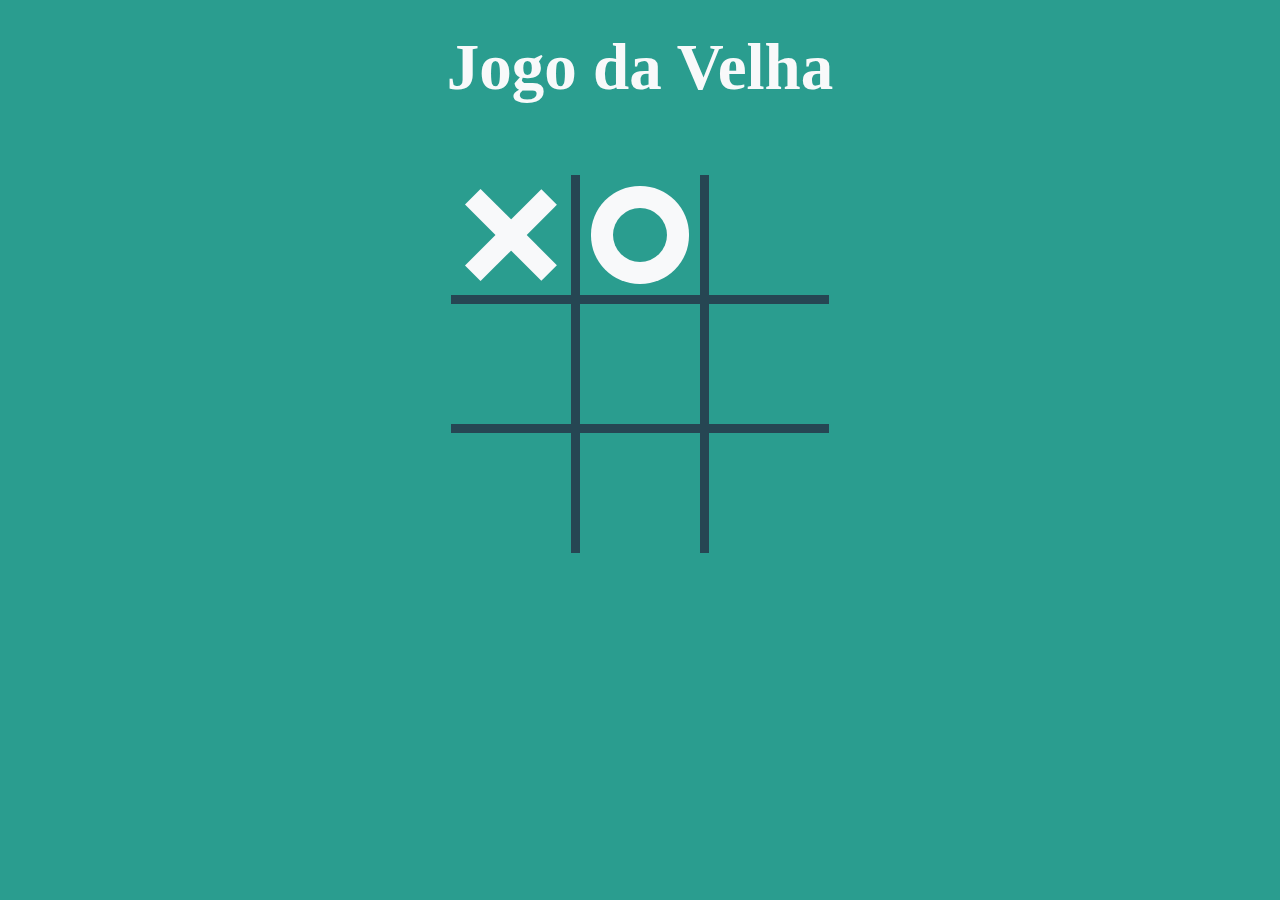
==== index.html @ 8af5f621 "adding effect in circle hover" ====
<!DOCTYPE html>
<html lang="pt-BR">

<head>
    <meta charset="UTF-8">
    <meta http-equiv="X-UA-Compatible" content="IE=edge">
    <meta name="viewport" content="width=device-width, initial-scale=1.0">
    <!-- JavaScript -->
    <script defer src="./assets/js/script.js"></script>
    <!-- CSS -->
    <link rel="stylesheet" href="./assets/css/style.css">
    <!-- Google Fonts -->
    <link rel="preconnect" href="https://fonts.googleapis.com">
    <link rel="preconnect" href="https://fonts.gstatic.com" crossorigin>
    <link href="https://fonts.googleapis.com/css2?family=Permanent+Marker&family=Roboto&display=swap" rel="stylesheet">
    <!-- Favicon -->
    <link rel="icon" href="./assets/img/icons8-tic-tac-toe-40.png">
    <!-- Page title -->
    <title>Jogo da Velha</title>
</head>

<body>

    <header>
        <h1 id="title">Jogo da Velha</h1>
    </header>

    <main class="board o">
        <div class="cell x"></div>
        <div class="cell o"></div>
        <div class="cell"></div>
        <div class="cell"></div>
        <div class="cell"></div>
        <div class="cell"></div>
        <div class="cell"></div>
        <div class="cell"></div>
        <div class="cell"></div>
    </main>

    <div class="winner-modal"></div>
</body>

</html>
---- assets/css/style.css ----
* {
    margin: 0;
    padding: 0;
}

:root {
    font-size: 62.5%;
    --hover: #56b2a7;
    --dark-green: #264653;
    --green: #2a9d8f;
    --white: #f8f9fa;
    --cell-size: 12rem;
    --symbol-size: calc(var(--cell-size) * 0.9);
}

body {
    background: var(--green);
}

#title {
    color: var(--white);
    font: 700 6.5rem 'Permanent Marker', cursive;
}

header {
    display: flex;
    justify-content: center;
    margin: 3rem 0 7rem 0;
}

.board {
    display: grid;
    grid-template-columns: repeat(3, auto);
    justify-content: center;
}

.cell {
    position: relative;
    display: flex;
    height: var(--cell-size);
    width: var(--cell-size);
    border: .9rem solid var(--dark-green);
    font: 400 var(--symbol-size) 'Roboto', sans-serif;
    color: var(--white);
    justify-content: center;
    align-items: center;
    cursor: pointer;
}

.cell:nth-child(-n + 9) {
    border-top: none;
    border-left: none;
}

.cell:nth-child(n + 7) {
    border-bottom: none;
}

.cell:nth-child(3n +3) {
    border-right: none;
}

.cell.x::after,
.cell.x::before,
.cell.o::before,
.cell.o::after {
    background-color: var(--white);
}

.board.o .cell:not(.x):not(.o):hover::before,
.board.x .cell:not(.x):not(.o):hover::before,
.board.x .cell:not(.x):not(.o):hover::after {
    background-color: var(--hover);
}

.board.x .cell:not(.x):not(.o):hover::before,
.board.x .cell:not(.x):not(.o):hover::after,
.cell.x::after,
.cell.x::before {
    position: absolute;
    content: "";
    width: calc(var(--symbol-size) * 0.2);
    height: var(--symbol-size);
}

.board.x .cell:not(.x):not(.o):hover::before,
.cell.x::after {
    transform: rotate(45deg);
}

.board.x .cell:not(.x):not(.o):hover::after,
.cell.x::before {
    transform: rotate(-45deg);
}

.board.o .cell:not(.x):not(.o):hover::before,
.board.o .cell:not(.x):not(.o):hover::after,
.cell.o::after,
.cell.o::before {
    position: absolute;
    content: "";
    width: var(--symbol-size);
    height: var(--symbol-size);
    border-radius: 50%;
}

.board.o .cell:not(.x):not(.o):hover::before,
.cell.o::before {
    width: calc(var(--symbol-size) * 0.9);
    height: calc(var(--symbol-size) * 0.9);
}

.board.o .cell:not(.x):not(.o):hover::after,
.cell.o::after {
    width: calc(var(--symbol-size) * 0.5);
    height: calc(var(--symbol-size) * 0.5);
    background-color: var(--green);
}

.cell.x,
.cell.o {
    cursor: not-allowed;
}
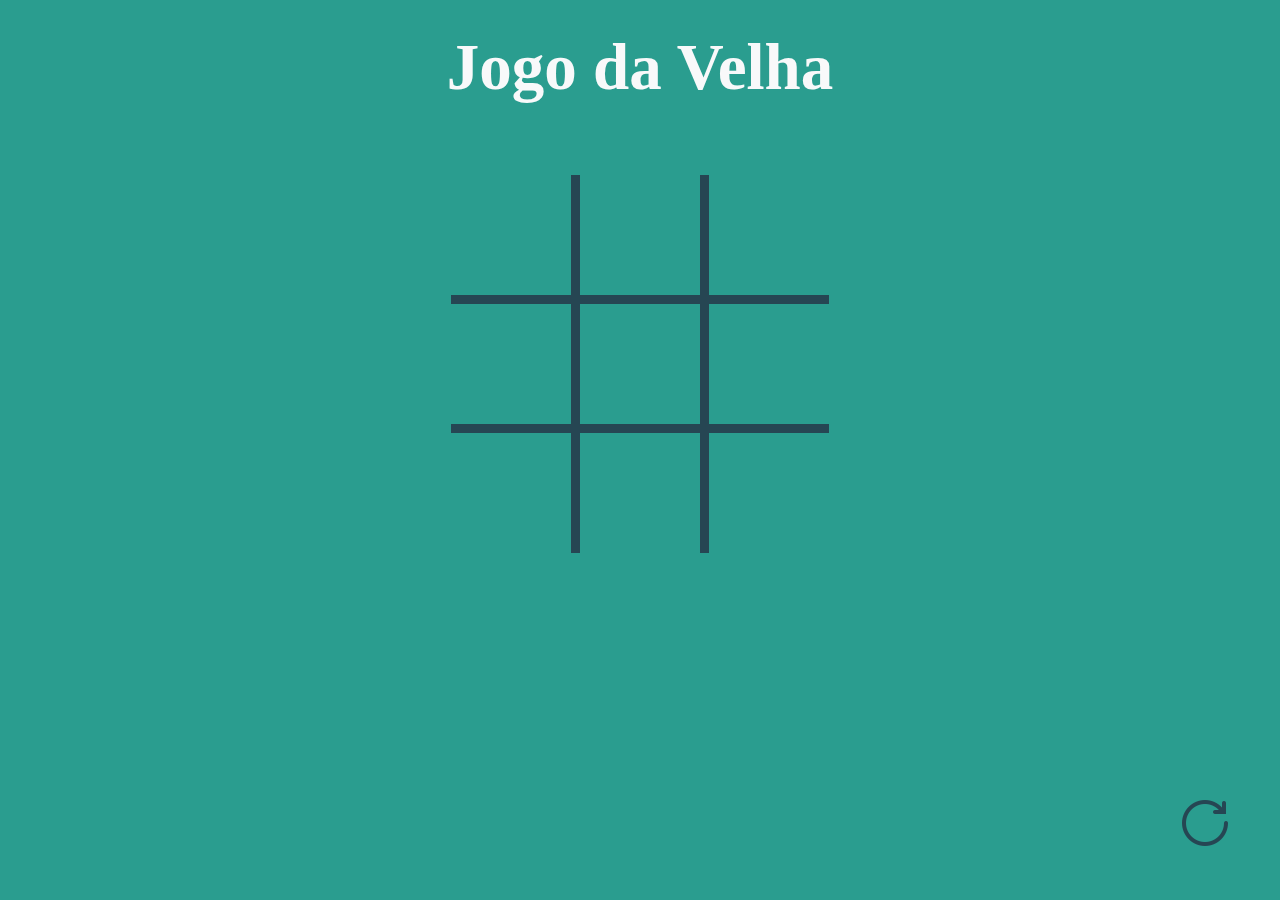
==== commit 7a9dbea9: "adding more functions" ====
--- a/index.html
+++ b/index.html
@@ -4,9 +4,6 @@
 <head>
     <meta charset="UTF-8">
     <meta http-equiv="X-UA-Compatible" content="IE=edge">
-    <meta name="viewport" content="width=device-width, initial-scale=1.0">
-    <!-- JavaScript -->
-    <script defer src="./assets/js/script.js"></script>
     <!-- CSS -->
     <link rel="stylesheet" href="./assets/css/style.css">
     <!-- Google Fonts -->
@@ -25,19 +22,26 @@
         <h1 id="title">Jogo da Velha</h1>
     </header>
 
-    <main class="board o">
-        <div class="cell x"></div>
-        <div class="cell o"></div>
-        <div class="cell"></div>
-        <div class="cell"></div>
-        <div class="cell"></div>
-        <div class="cell"></div>
-        <div class="cell"></div>
-        <div class="cell"></div>
-        <div class="cell"></div>
+    <main class="board x">
+        <div id="0" class="cell"></div>
+        <div id="1" class="cell"></div>
+        <div id="2" class="cell"></div>
+        <div id="3" class="cell"></div>
+        <div id="4" class="cell"></div>
+        <div id="5" class="cell"></div>
+        <div id="6" class="cell"></div>
+        <div id="7" class="cell"></div>
+        <div id="8" class="cell"></div>
     </main>
 
+    <div id="reset">
+        <a href="#"><img src="./assets/img/icons8-reset-50.png" alt="Reset Button" title="Recomeçar jogo"></a>
+    </div>
+
     <div class="winner-modal"></div>
+
+    <script src="./assets/js/game.js"></script>
+    <script src="./assets/js/interface.js"></script>
 </body>
 
 </html>--- a/assets/css/style.css
+++ b/assets/css/style.css
@@ -15,6 +15,15 @@
 
 body {
     background: var(--green);
+}
+
+
+/* reset button */
+
+body>div {
+    position: absolute;
+    right: 5rem;
+    bottom: 5rem;
 }
 
 #title {
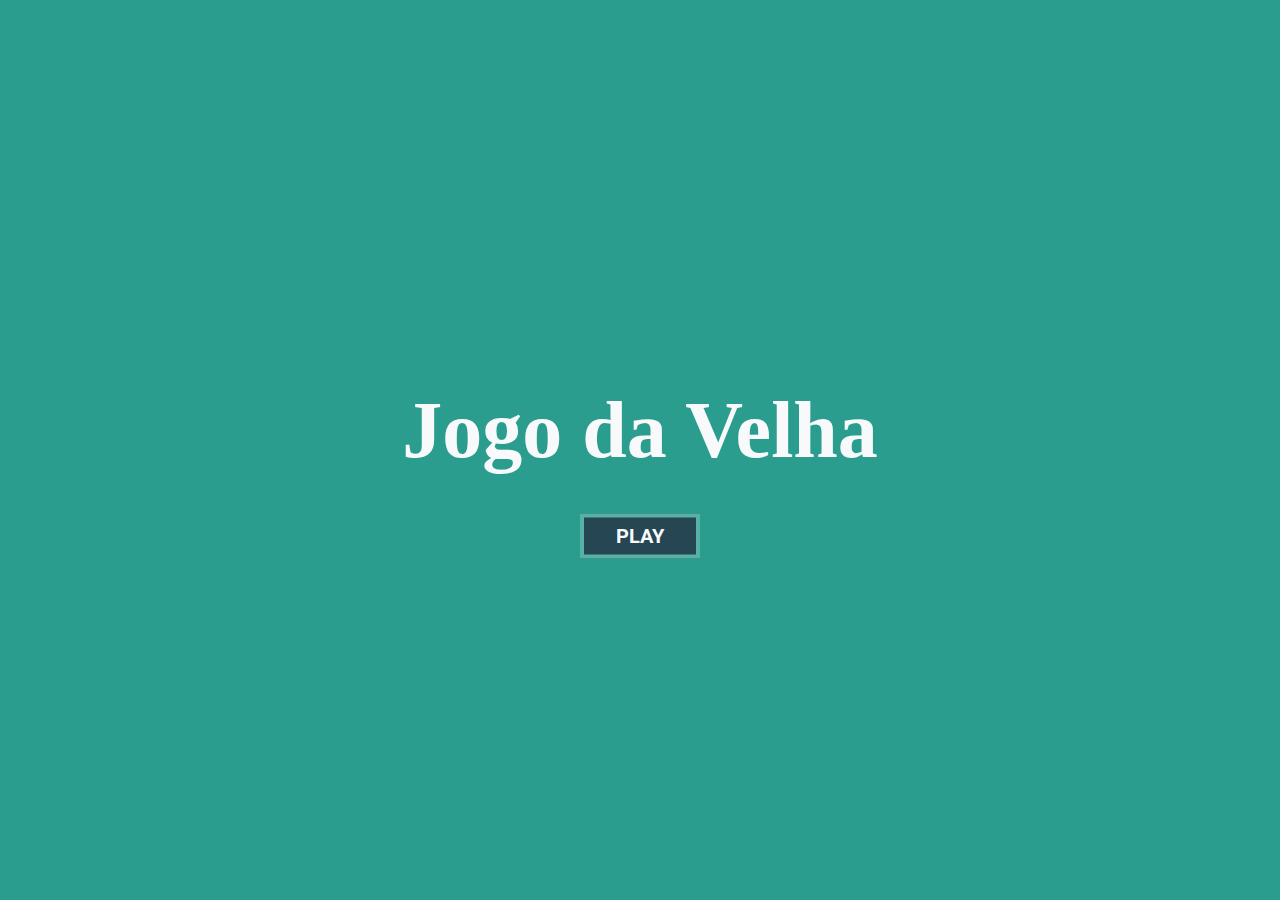
==== commit db50db76: "updates" ====
--- a/index.html
+++ b/index.html
@@ -5,7 +5,7 @@
     <meta charset="UTF-8">
     <meta http-equiv="X-UA-Compatible" content="IE=edge">
     <!-- CSS -->
-    <link rel="stylesheet" href="./assets/css/style.css">
+    <link rel="stylesheet" href="./assets/css/main.css">
     <!-- Google Fonts -->
     <link rel="preconnect" href="https://fonts.googleapis.com">
     <link rel="preconnect" href="https://fonts.gstatic.com" crossorigin>
@@ -17,31 +17,14 @@
 </head>
 
 <body>
-
-    <header>
-        <h1 id="title">Jogo da Velha</h1>
-    </header>
-
-    <main class="board x">
-        <div id="0" class="cell"></div>
-        <div id="1" class="cell"></div>
-        <div id="2" class="cell"></div>
-        <div id="3" class="cell"></div>
-        <div id="4" class="cell"></div>
-        <div id="5" class="cell"></div>
-        <div id="6" class="cell"></div>
-        <div id="7" class="cell"></div>
-        <div id="8" class="cell"></div>
-    </main>
-
-    <div id="reset">
-        <a href="#"><img src="./assets/img/icons8-reset-50.png" alt="Reset Button" title="Recomeçar jogo"></a>
+    <div class="content">
+        <header>
+            <h1 id="title">Jogo da Velha</h1>
+        </header>
+        <button id="play">PLAY</button>
     </div>
-
-    <div class="winner-modal"></div>
-
-    <script src="./assets/js/game.js"></script>
-    <script src="./assets/js/interface.js"></script>
+    <!-- Modal - Choose an option (BOT or PvP) -->
+    <div id="menu-modal"></div>
 </body>
 
 </html>--- a/assets/css/main.css
+++ b/assets/css/main.css
@@ -0,0 +1,73 @@
+* {
+    margin: 0;
+    padding: 0;
+    box-sizing: border-box;
+}
+
+:root {
+    font-size: 62.5%;
+    --hover: #56b2a7;
+    --dark-green: #264653;
+    --green: #2a9d8f;
+    --white: #f8f9fa;
+    --cell-size: 12rem;
+    --symbol-size: calc(var(--cell-size) * 0.9);
+}
+
+body {
+    display: flex;
+    background: var(--green);
+    width: 100vw;
+    height: 100vh;
+    align-items: center;
+    justify-content: center;
+}
+
+.content {
+    position: relative;
+    display: flex;
+    flex-direction: column;
+    justify-content: center;
+    align-items: center;
+    width: 100%;
+}
+
+#title {
+    color: var(--white);
+    font-family: 'Permanent Marker', cursive;
+    font-size: 8rem;
+    font-weight: 700;
+}
+
+header {
+    display: flex;
+    margin: 3rem 0 7rem 0;
+}
+
+button {
+    appearance: none;
+    border: none;
+    cursor: pointer;
+}
+
+#play {
+    position: absolute;
+    height: 4.5rem;
+    width: 12rem;
+    cursor: pointer;
+    color: var(--white);
+    border: .4rem solid var(--hover);
+    background: var(--dark-green);
+    font: 700 2rem 'Roboto', sans;
+    transition: ease-in-out;
+    transform: translateY(190%);
+    transition: filter .2s;
+    transition: .2s ease-in
+}
+
+#play:hover {
+    height: 4.7rem;
+    width: 12.8rem;
+    transition: ease-in-out;
+    filter: brightness(1.2);
+}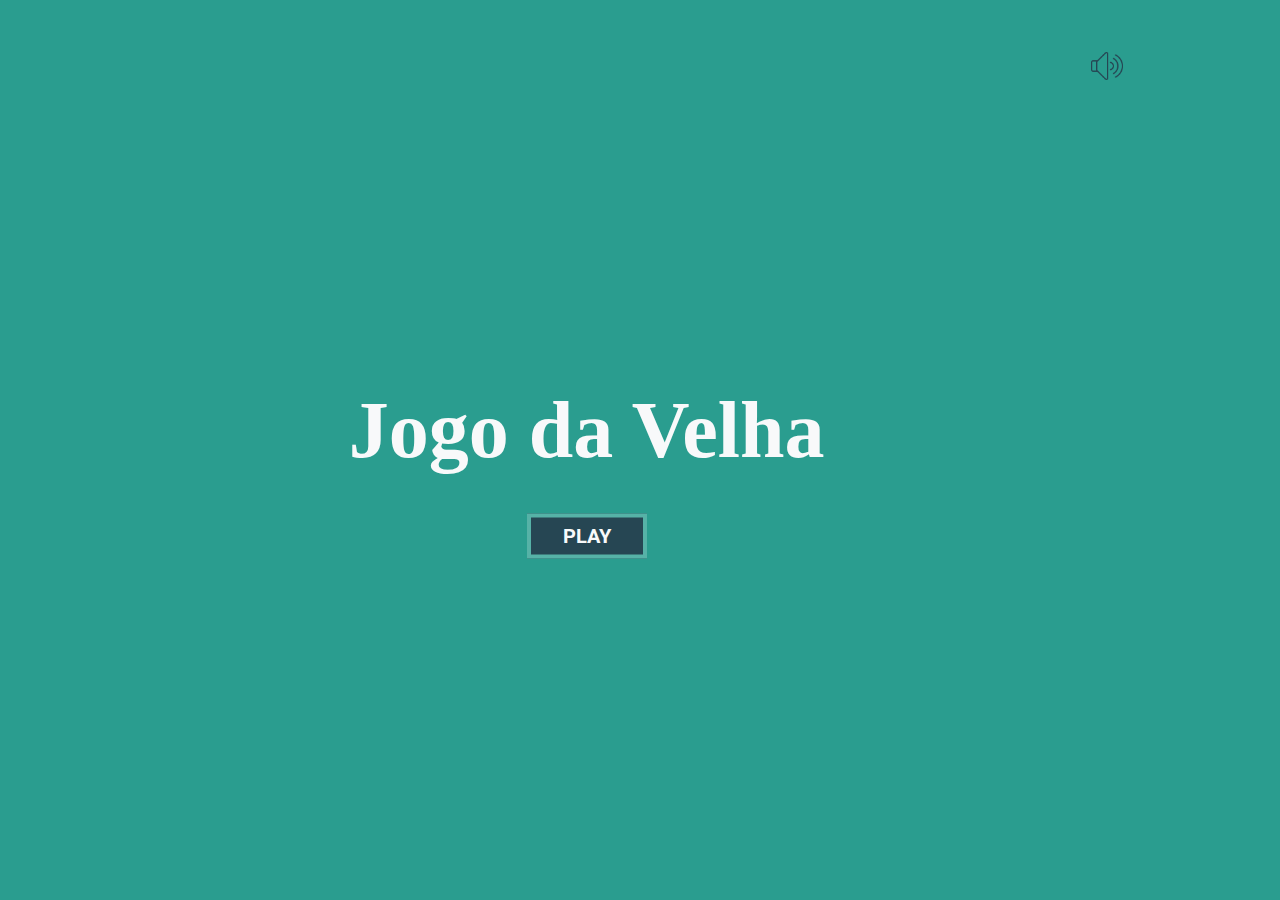
==== commit 2646b7ac: "adding new features and some adjustes" ====
--- a/index.html
+++ b/index.html
@@ -6,6 +6,8 @@
     <meta http-equiv="X-UA-Compatible" content="IE=edge">
     <!-- CSS -->
     <link rel="stylesheet" href="./assets/css/main.css">
+    <!-- JavaScript -->
+    <script defer src="./assets/js/main.js"></script>
     <!-- Google Fonts -->
     <link rel="preconnect" href="https://fonts.googleapis.com">
     <link rel="preconnect" href="https://fonts.gstatic.com" crossorigin>
@@ -18,13 +20,28 @@
 
 <body>
     <div class="content">
+        <!-- Volume control -->
+        <div>
+            <img id="volume" src="./assets/img/icons8-audio-50.png" alt="Sound Volume" width="32px" height="32px">
+            <audio id="music" src="./assets/songs/Ninja-Toad.ogg"></audio>
+        </div>
+        <!-- Game title -->
         <header>
             <h1 id="title">Jogo da Velha</h1>
         </header>
-        <button id="play">PLAY</button>
+        <!-- Play Button -->
+        <button id="play">PLAY
+            <audio id="sound-play" src="./assets/songs/play-sound-effect.ogg"></audio>
+        </button>
     </div>
     <!-- Modal - Choose an option (BOT or PvP) -->
-    <div id="menu-modal"></div>
+    <div class="menu-modal">
+        <span id="close">X</span>
+        <div id="option-pve">Jogar contra um BOT - PvE
+            <audio class="select" src="./assets/songs/"></audio>
+        </div>
+        <div id="option-pvp">Jogar contra um amigo - PvP</div>
+    </div>
 </body>
 
 </html>--- a/assets/css/main.css
+++ b/assets/css/main.css
@@ -30,6 +30,7 @@
     justify-content: center;
     align-items: center;
     width: 100%;
+    height: 100%;
 }
 
 #title {
@@ -70,4 +71,70 @@
     width: 12.8rem;
     transition: ease-in-out;
     filter: brightness(1.2);
+}
+
+#volume {
+    position: absolute;
+    top: 5rem;
+    right: 5rem;
+    cursor: pointer;
+}
+
+#volume img {
+    width: 3.2rem;
+    height: 3.2rem;
+}
+
+.menu-modal {
+    position: relative;
+    visibility: hidden;
+    opacity: 0;
+}
+
+.menu-modal.active {
+    position: fixed;
+    display: flex;
+    flex-direction: column;
+    justify-content: center;
+    align-items: center;
+    width: 100vw;
+    height: 100vh;
+    visibility: visible;
+    opacity: 1;
+    background: var(--dark-green);
+}
+
+.menu-modal.active>div {
+    margin: 1rem 0 1rem 0;
+    padding: 2.5rem;
+    background: var(--white);
+    text-align: center;
+    width: 80%;
+    font: 700 2.5rem 'Roboto', sans;
+    color: var(--dark-green);
+}
+
+.menu-modal.active>div:hover {
+    border: .5rem solid var(--white);
+    background: var(--green);
+    color: var(--white);
+}
+
+.menu-modal.active span {
+    position: absolute;
+    display: flex;
+    justify-content: center;
+    align-items: center;
+    background: var(--hover);
+    color: var(--white);
+    width: 4.5rem;
+    height: 4.5rem;
+    border-radius: .7rem;
+    font: 700 3.4rem 'Roboto', sans;
+    top: 4rem;
+    right: 4rem;
+}
+
+.menu-modal.active span:hover {
+    filter: brightness(1.2);
 }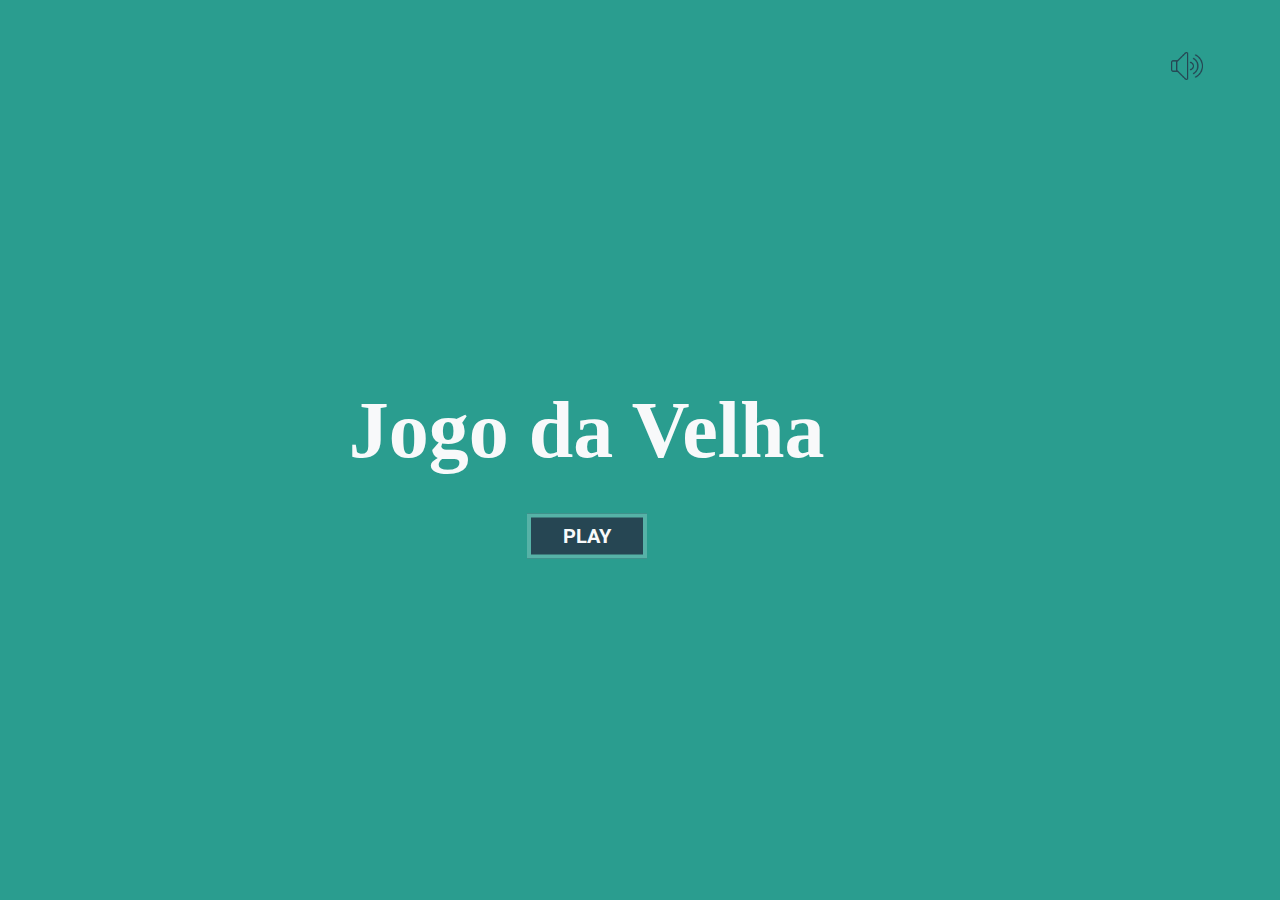
==== commit 0acefca9: "adding localstorage and page redirect" ====
--- a/index.html
+++ b/index.html
@@ -7,6 +7,7 @@
     <!-- CSS -->
     <link rel="stylesheet" href="./assets/css/main.css">
     <!-- JavaScript -->
+    <script defer src="./assets/js/game.js"></script>
     <script defer src="./assets/js/main.js"></script>
     <!-- Google Fonts -->
     <link rel="preconnect" href="https://fonts.googleapis.com">
@@ -38,9 +39,10 @@
     <div class="menu-modal">
         <span id="close">X</span>
         <div id="option-pve">Jogar contra um BOT - PvE
-            <audio class="select" src="./assets/songs/"></audio>
+            <audio id="select-pve" src="./assets/songs/select-mode.ogg"></audio>
         </div>
-        <div id="option-pvp">Jogar contra um amigo - PvP</div>
+        <div id="option-pvp">Jogar contra um amigo - PvP
+            <audio id="select-pvp" src="./assets/songs/select-mode.ogg"></audio></div>
     </div>
 </body>
 
--- a/assets/css/main.css
+++ b/assets/css/main.css
@@ -76,7 +76,7 @@
 #volume {
     position: absolute;
     top: 5rem;
-    right: 5rem;
+    right: -3rem;
     cursor: pointer;
 }
 
@@ -101,7 +101,7 @@
     height: 100vh;
     visibility: visible;
     opacity: 1;
-    background: var(--dark-green);
+    background: var(--hover);
 }
 
 .menu-modal.active>div {
@@ -112,6 +112,7 @@
     width: 80%;
     font: 700 2.5rem 'Roboto', sans;
     color: var(--dark-green);
+    transition: ease-in .2s;
 }
 
 .menu-modal.active>div:hover {
@@ -125,7 +126,7 @@
     display: flex;
     justify-content: center;
     align-items: center;
-    background: var(--hover);
+    background: var(--green);
     color: var(--white);
     width: 4.5rem;
     height: 4.5rem;
@@ -133,6 +134,7 @@
     font: 700 3.4rem 'Roboto', sans;
     top: 4rem;
     right: 4rem;
+    transition: ease-in .1s;
 }
 
 .menu-modal.active span:hover {
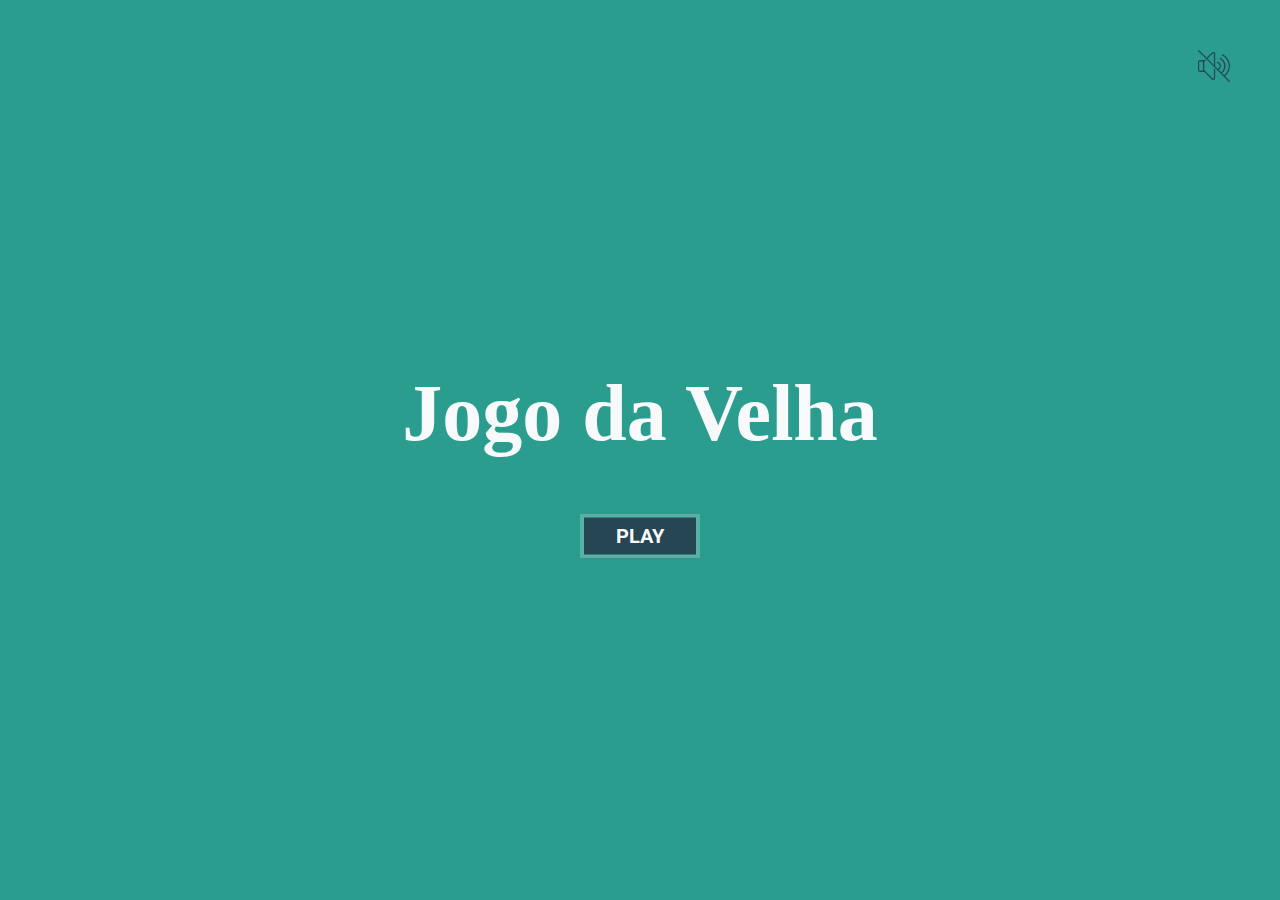
==== commit a65bf5f4: "feature: BOT player added" ====
--- a/index.html
+++ b/index.html
@@ -23,8 +23,8 @@
     <div class="content">
         <!-- Volume control -->
         <div>
-            <img id="volume" src="./assets/img/icons8-audio-50.png" alt="Sound Volume" width="32px" height="32px">
-            <audio id="music" src="./assets/songs/Ninja-Toad.ogg"></audio>
+            <img id="volume" src="./assets/img/icons8-no-audio-50.png" alt="Sound Volume" width="32px" height="32px">
+            <audio muted id="music" src="./assets/songs/Ninja-Toad.ogg"></audio>
         </div>
         <!-- Game title -->
         <header>
@@ -34,15 +34,16 @@
         <button id="play">PLAY
             <audio id="sound-play" src="./assets/songs/play-sound-effect.ogg"></audio>
         </button>
-    </div>
-    <!-- Modal - Choose an option (BOT or PvP) -->
-    <div class="menu-modal">
-        <span id="close">X</span>
-        <div id="option-pve">Jogar contra um BOT - PvE
-            <audio id="select-pve" src="./assets/songs/select-mode.ogg"></audio>
+
+        <!-- Modal - Choose an option (BOT or PvP) -->
+        <div class="menu-modal">
+            <span id="close">X</span>
+            <div id="option-pve">Jogar contra um BOT - PvE
+                <audio id="select-pve" src="./assets/songs/select-mode.ogg"></audio>
+            </div>
+            <div id="option-pvp">Jogar contra um amigo - PvP
+                <audio id="select-pvp" src="./assets/songs/select-mode.ogg"></audio></div>
         </div>
-        <div id="option-pvp">Jogar contra um amigo - PvP
-            <audio id="select-pvp" src="./assets/songs/select-mode.ogg"></audio></div>
     </div>
 </body>
 
--- a/assets/css/main.css
+++ b/assets/css/main.css
@@ -6,6 +6,7 @@
 
 :root {
     font-size: 62.5%;
+    /* --gray: #303030; */
     --hover: #56b2a7;
     --dark-green: #264653;
     --green: #2a9d8f;
@@ -14,23 +15,15 @@
     --symbol-size: calc(var(--cell-size) * 0.9);
 }
 
-body {
-    display: flex;
-    background: var(--green);
-    width: 100vw;
-    height: 100vh;
-    align-items: center;
-    justify-content: center;
-}
-
 .content {
     position: relative;
     display: flex;
     flex-direction: column;
     justify-content: center;
     align-items: center;
-    width: 100%;
-    height: 100%;
+    background: var(--green);
+    width: 100vw;
+    height: 100vh;
 }
 
 #title {
@@ -76,7 +69,7 @@
 #volume {
     position: absolute;
     top: 5rem;
-    right: -3rem;
+    right: 5rem;
     cursor: pointer;
 }
 
@@ -97,11 +90,11 @@
     flex-direction: column;
     justify-content: center;
     align-items: center;
-    width: 100vw;
-    height: 100vh;
+    width: 100%;
+    height: 100%;
     visibility: visible;
     opacity: 1;
-    background: var(--hover);
+    background: rgba(35, 35, 35, 0.9);
 }
 
 .menu-modal.active>div {
@@ -112,13 +105,14 @@
     width: 80%;
     font: 700 2.5rem 'Roboto', sans;
     color: var(--dark-green);
-    transition: ease-in .2s;
+    transition: ease-in .1s;
+    cursor: pointer;
 }
 
 .menu-modal.active>div:hover {
     border: .5rem solid var(--white);
-    background: var(--green);
-    color: var(--white);
+    background: var(--white);
+    color: var(--green);
 }
 
 .menu-modal.active span {
@@ -126,17 +120,19 @@
     display: flex;
     justify-content: center;
     align-items: center;
-    background: var(--green);
-    color: var(--white);
+    background: var(--white);
+    color: var(--dark-green);
     width: 4.5rem;
     height: 4.5rem;
     border-radius: .7rem;
     font: 700 3.4rem 'Roboto', sans;
     top: 4rem;
     right: 4rem;
+    cursor: pointer;
     transition: ease-in .1s;
 }
 
 .menu-modal.active span:hover {
+    color: var(--green);
     filter: brightness(1.2);
 }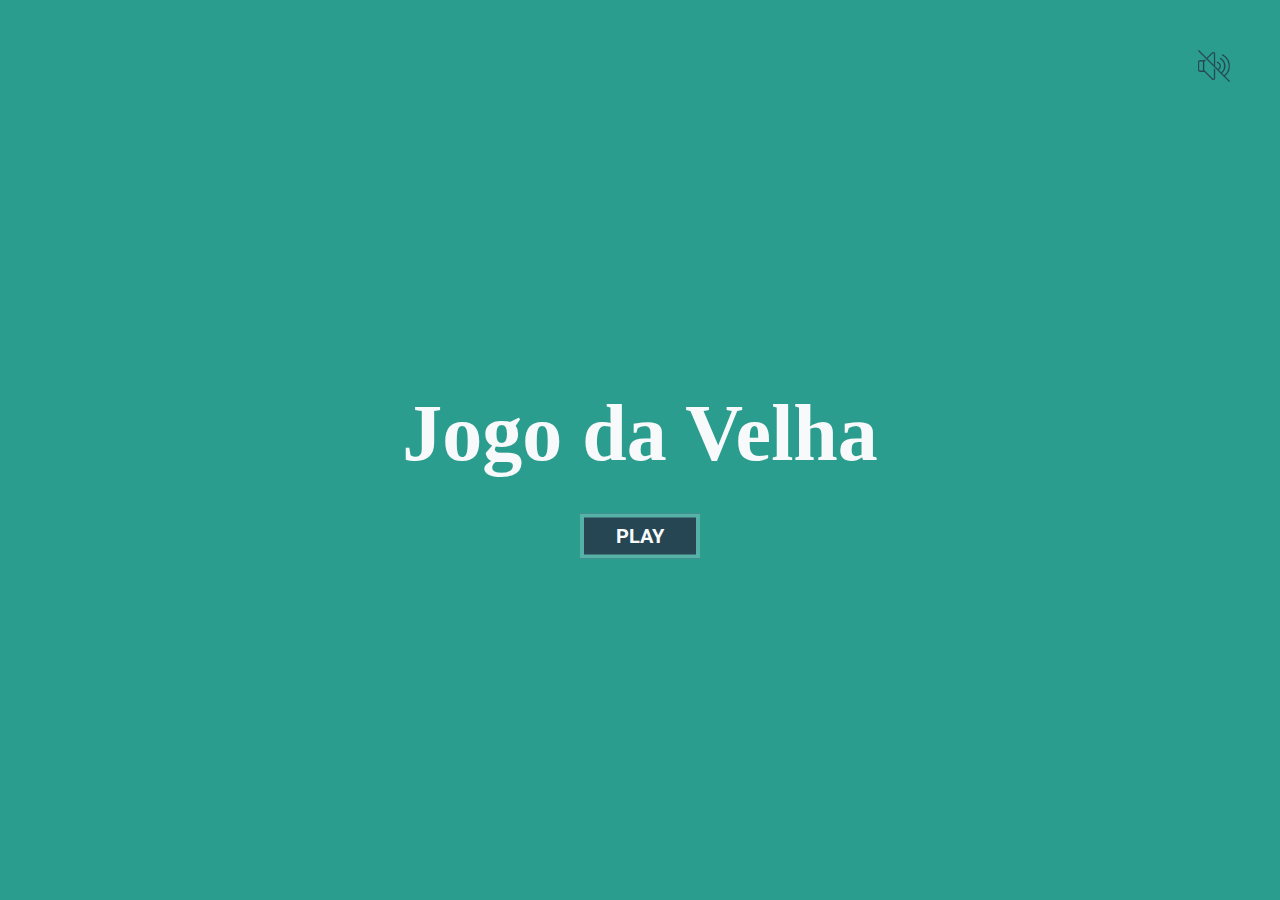
==== commit 56551ada: "challenge done" ====
--- a/index.html
+++ b/index.html
@@ -4,6 +4,7 @@
 <head>
     <meta charset="UTF-8">
     <meta http-equiv="X-UA-Compatible" content="IE=edge">
+    <meta name="viewport" content="width=device-width,initial-scale=1.0">
     <!-- CSS -->
     <link rel="stylesheet" href="./assets/css/main.css">
     <!-- JavaScript -->
@@ -21,28 +22,27 @@
 
 <body>
     <div class="content">
-        <!-- Volume control -->
+
         <div>
             <img id="volume" src="./assets/img/icons8-no-audio-50.png" alt="Sound Volume" width="32px" height="32px">
             <audio muted id="music" src="./assets/songs/Ninja-Toad.ogg"></audio>
         </div>
-        <!-- Game title -->
+
         <header>
             <h1 id="title">Jogo da Velha</h1>
         </header>
-        <!-- Play Button -->
+
         <button id="play">PLAY
             <audio id="sound-play" src="./assets/songs/play-sound-effect.ogg"></audio>
         </button>
 
-        <!-- Modal - Choose an option (BOT or PvP) -->
         <div class="menu-modal">
             <span id="close">X</span>
             <div id="option-pve">Jogar contra um BOT - PvE
-                <audio id="select-pve" src="./assets/songs/select-mode.ogg"></audio>
+                <audio id="hover-pve" src="./assets/songs/select-mode.ogg"></audio>
             </div>
             <div id="option-pvp">Jogar contra um amigo - PvP
-                <audio id="select-pvp" src="./assets/songs/select-mode.ogg"></audio></div>
+                <audio id="hover-pvp" src="./assets/songs/select-mode.ogg"></audio></div>
         </div>
     </div>
 </body>
--- a/assets/css/main.css
+++ b/assets/css/main.css
@@ -6,13 +6,18 @@
 
 :root {
     font-size: 62.5%;
-    /* --gray: #303030; */
     --hover: #56b2a7;
     --dark-green: #264653;
     --green: #2a9d8f;
     --white: #f8f9fa;
     --cell-size: 12rem;
     --symbol-size: calc(var(--cell-size) * 0.9);
+    background: var(--green);
+}
+
+::selection,
+::-moz-selection {
+    background: transparent;
 }
 
 .content {
@@ -24,18 +29,19 @@
     background: var(--green);
     width: 100vw;
     height: 100vh;
+    min-width: 400px;
 }
 
 #title {
     color: var(--white);
     font-family: 'Permanent Marker', cursive;
-    font-size: 8rem;
+    font-size: clamp(7.5vh, 8rem, 12vh);
     font-weight: 700;
 }
 
 header {
-    display: flex;
-    margin: 3rem 0 7rem 0;
+    width: 100%;
+    text-align: center;
 }
 
 button {
@@ -94,7 +100,7 @@
     height: 100%;
     visibility: visible;
     opacity: 1;
-    background: rgba(35, 35, 35, 0.9);
+    background: var(--green);
 }
 
 .menu-modal.active>div {
@@ -135,4 +141,47 @@
 .menu-modal.active span:hover {
     color: var(--green);
     filter: brightness(1.2);
+}
+
+@media screen and (max-width: 768px) {
+    #play {
+        height: 5rem;
+        width: 13.3rem;
+    }
+    #play:hover {
+        height: 5.2rem;
+        width: 13.9rem;
+    }
+    .content {
+        width: 100vw;
+        height: 100vh;
+    }
+}
+
+@media screen and (max-width: 576px) {
+    #play {
+        margin-top: 11rem;
+    }
+    .content {
+        width: 100vw;
+        height: 100vh;
+    }
+}
+
+@media screen and (max-width: 480px) {
+    #play {
+        height: 7rem;
+        width: 18.7rem;
+    }
+    #play:hover {
+        height: 7.2rem;
+        width: 19.2rem;
+    }
+    /* body {
+        height: 100vh;
+    } */
+    .content {
+        width: 100vw;
+        height: 100vh;
+    }
 }